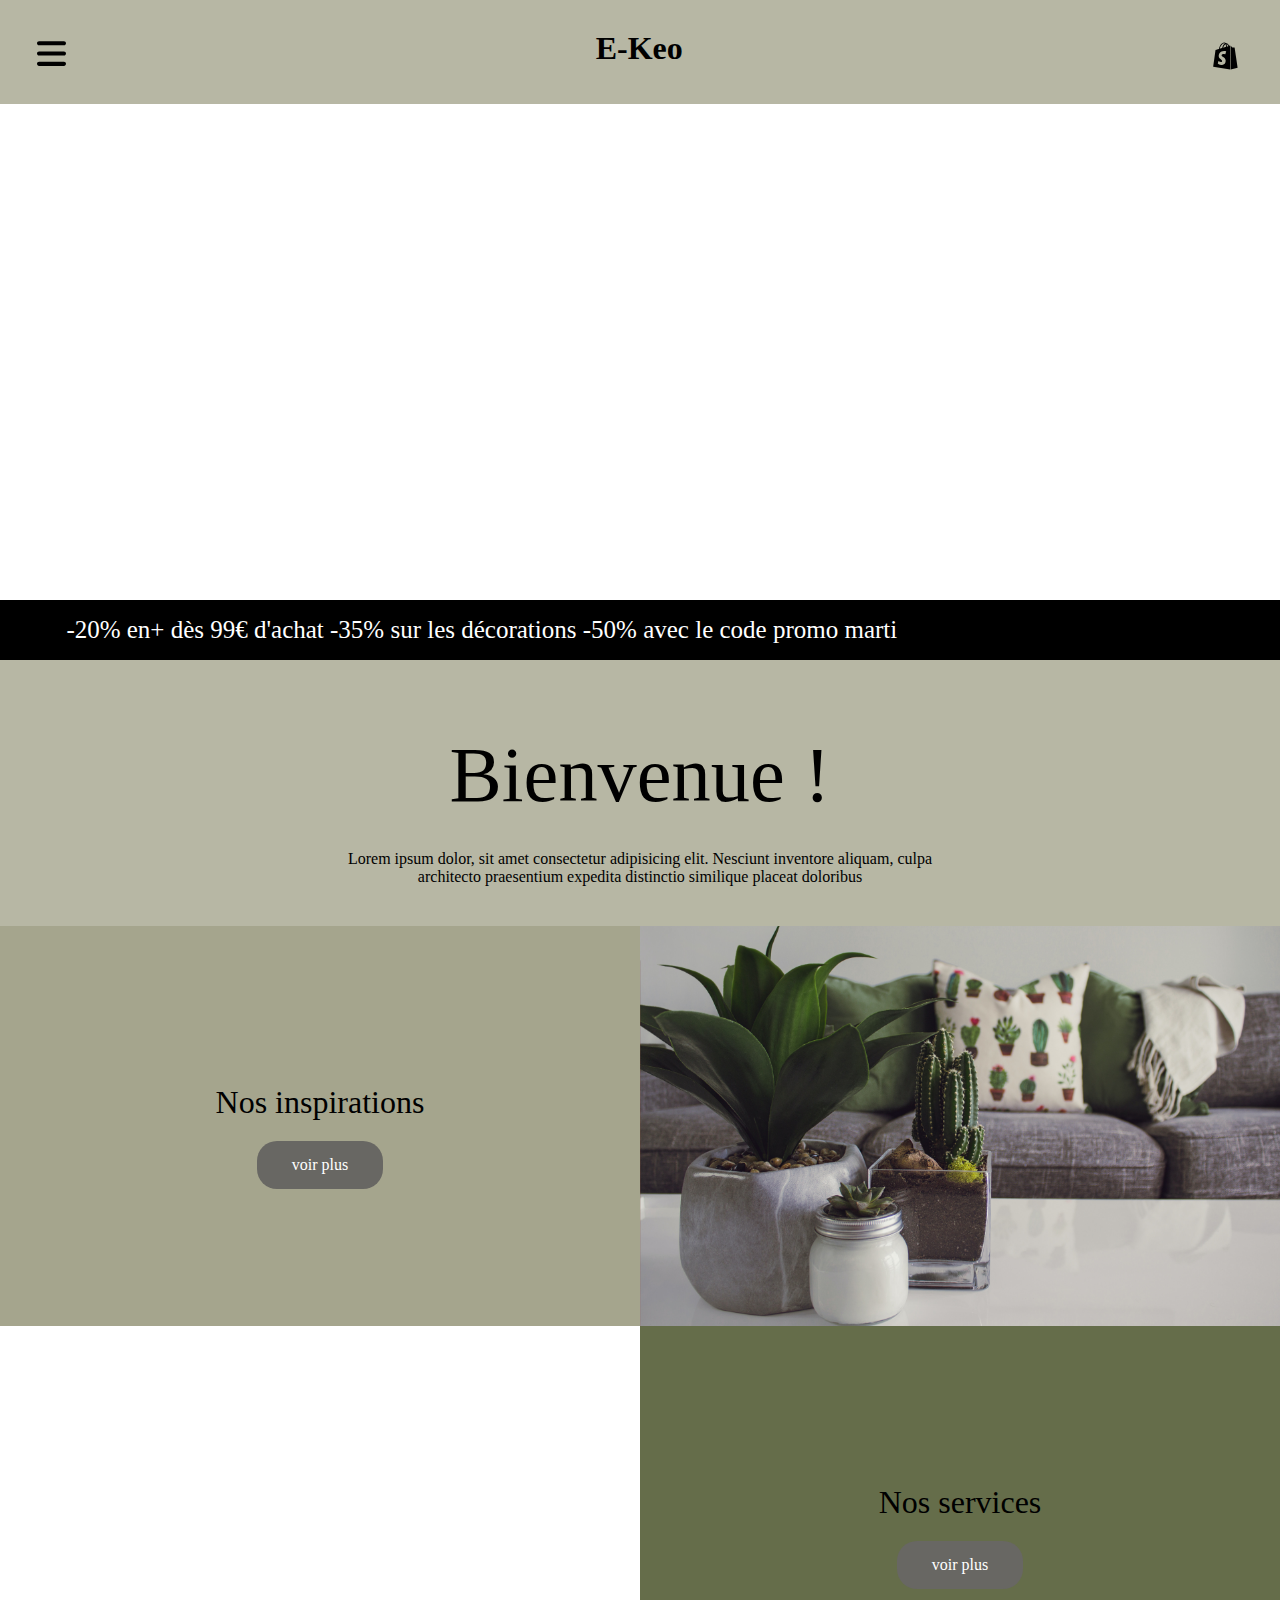
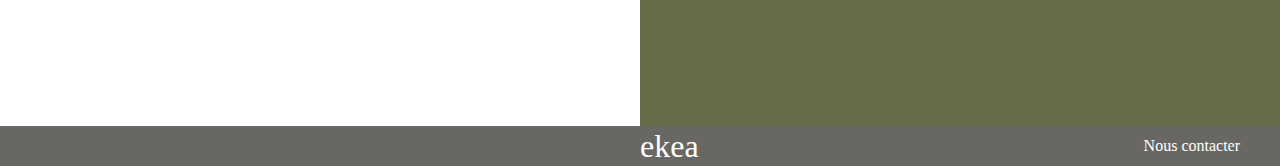
==== index.html @ 1bd83a03 "ekea" ====
<!DOCTYPE html>
<html lang="fr">

<head>
    <meta charset="UTF-8">
    <meta http-equiv="X-UA-Compatible" content="IE=edge">
    <meta name="viewport" content="width=device-width, initial-scale=1.0">
    <link type="text/css" rel="stylesheet"
        href="https://cdnjs.cloudflare.com/ajax/libs/font-awesome/6.4.0/css/all.min.css"
        integrity="sha512-iecdLmaskl7CVkqkXNQ/ZH/XLlvWZOJyj7Yy7tcenmpD1ypASozpmT/E0iPtmFIB46ZmdtAc9eNBvH0H/ZpiBw=="
        crossorigin="anonymous" referrerpolicy="no-referrer" />
    <script src="https://code.jquery.com/jquery-3.6.0.min.js"></script>
    <script src="./js/jquery.marquee.min.js"></script>
    <script src="./js/index.js" defer></script>
    <link rel="stylesheet" href="./css/index.css">
    <title>Accueil-Ekea</title>
</head>

<body>
    <!-- début hedear----------------------------------->
    <header>


        <div class="nav">
            <!-- The overlay -->
            <div id="myNav" class="overlay">

                <!-- Button to close the overlay navigation -->
                <a href="javascript:void(0)" class="closebtn" onclick="closeNav()">&times;</a>

                <!-- Overlay content -->
                <div class="overlay-content">
                    <nav>
                        <ul>
                            <li><a href="./index.html">Accueil</a></li>
                            <li><a href="./html/nos_inspirations.html">Inspirations</a></li>
                            <li><a href="./html/produits.html">Produits</a></li>
                            <li><a href="./html/nos_services.html">Nos Services</a></li>
                            <li><a href="./html/contact.html">Nous Contacter</a></li>
                        </ul>
                    </nav>
                    <div class="icons">
                        <i class="fa-brands fa-instagram"></i>
                        <i class="fa-brands fa-facebook-f"></i>
                        <i class="fa-brands fa-twitter"></i>
                    </div>
                    <footer>
                        <p>&copy; Copyright-Dario & Marti</p>
                    </footer>
                </div>

            </div>

            <!-- Use any element to open/show the overlay navigation menu -->
            <span onclick="openNav()"><img src="./icons/icon/bars-solid.svg" id="navbar"></span>
            <h1>E-Keo</h1>
            <img src="./icons/icon/shopify.svg" id="shopify">
        </div>
    </header>
    <main>
        <!-- création du text défilante en html -->
        <section class="scroll-Containertxt" id="text-container">
            <p id="scrolling-text"> -20% en+ dès 99€ d'achat -35% sur les décorations -50% avec le code promo marti</p>
        </section>
        <section class="welcome-block">
            <h2>bienvenue !</h2>
            <p>
                Lorem ipsum dolor, sit amet consectetur adipisicing elit. Nesciunt inventore aliquam, culpa architecto
                praesentium expedita distinctio similique placeat doloribus
            </p>
        </section>
        <!-- création des 4blocs en dessus de bienvenue -->
        <section class="blockpub">
            <div class="blockpub-item inspiration">
                <p>Nos inspirations</p>
                <a href="./html/nos_inspirations.html">voir plus</a>
            </div>
            <div class="blockpub-item canape">

            </div>
            <div class="blockpub-item carton">
            </div>
            <div class="blockpub-item service">
                <p>Nos services </p>
                <a href="./html/contact.html">voir plus</a>
            </div>
        </section>
    </main>
    <!-- début main----------------------------------->
    <!-- début footer--------------------------------->
    <footer>
        <div>
            <p class="foot">ekea</p>
            <a href="/html/contact.html">Nous contacter</a>
        </div>
    </footer>
    <!-- fin  footer----------------------------------->
</body>

</html>
---- css/index.css ----
* {
  margin: 0;
  padding: 0;
  box-sizing: border-box;
}

header{
  justify-content: space-between;
  background-color: white;
  height: 600px;
  background-image: url("../images/header.jpeg");
  background-repeat: no-repeat;
  background-position: center;
  background-size: cover;
}

/*Nav all*/

.nav{
  display: flex;
  justify-content: space-between;
  background-color: #b7b7a4;
  padding: 30px;
} 

/*Logo*/ 

header h1{
  text-align: center;
  font-family: 'Oswald';
  font-weight: 700;
}



/* The Overlay (background) */
.overlay {
  /* Height & width depends on how you want to reveal the overlay (see JS below) */   
  height: 100%;
  width: 0;
  position: fixed; /* Stay in place */
  z-index: 1; /* Sit on top */
  left: 0;
  top: 0;
  background-color: rgb(0,0,0); /* Black fallback color */
  background-color: rgba(0,0,0, 0.9); /* Black w/opacity */
  overflow-x: hidden; /* Disable horizontal scroll */
  transition: 0.5s; /* 0.5 second transition effect to slide in or slide down the overlay (height or width, depending on reveal) */
}

/* Position the content inside the overlay */
.overlay-content {
  position: relative;
  top: 25%; /* 25% from the top */
  width: 100%; /* 100% width */
  text-align: center; /* Centered text/links */
  margin-top: 30px; /* 30px top margin to avoid conflict with the close button on smaller screens */
  height: 70vh;
}

/* The navigation links inside the overlay */
.overlay a {
  padding: 8px;
  text-decoration: none;
  font-size: 36px;
  color: #818181;
  display: block; /* Display block instead of inline */
  transition: 0.3s; /* Transition effects on hover (color) */
}

/* When you mouse over the navigation links, change their color */
.overlay a:hover, .overlay a:focus {
  color: #f1f1f1;
}

/* Position the close button (top right corner) */
.overlay .closebtn {
  position: absolute;
  top: 20px;
  right: 45px;
  font-size: 60px;
}

/*icon nav*/

#navbar{
height: 40px;
padding-top: 20% ;
padding-left: 20%;
}

/*icon shop*/

#shopify{
  height: 40px;
  padding-top: 1%;
  padding-right: 1%;
  /* margin-right ;*/
}
.overlay-content footer{
background-color: transparent;
position: absolute;
bottom: 0;
left: 40%;
text-align: center;
}

.icons{
  display: flex; 
  justify-content: space-evenly;
  margin-top: 90px;
}
.fa-brands{
  color: white;
  font-size: 50px;
  

} 
/* fin header */

/* main */
.scroll-Containertxt {
  background-color: #000;
  width: 100%;
  height: 60px;
  display: flex;
  align-items: center;
  overflow: hidden;
}

.scroll-Containertxt p {
  color: #fff;
  font-size: 25px;
  white-space: nowrap;
}

.welcome-block {
  display: flex;
  flex-direction: column;
  align-items: center;
  background-color: #b7b7a4;
  padding: 40px 50px;
}

.welcome-block h2 {
  font-size: 4.9rem;
  font-weight: lighter;
  margin: 30px 0;
  text-transform: capitalize;
}

.welcome-block p {
  width: 50%;
  text-align: center;
}

/* pour la section */
.blockpub {
  display: flex;
  flex-wrap: wrap;
}

/* pour inspiration y compris le text */
.blockpub-item {
  width: 50%;
  height: 400px;
  display: flex;
  flex-direction: column;
  align-items: center;
  justify-content: center;
}

/* pour carton */
.carton {
  background-image: url("../images/header_contact.jpeg");
  background-repeat: no-repeat;
  background-position: center;
  background-size: cover;
}

/* pour canaapé */
.canape {
  background-image: url("../images/img5.jpeg");
  background-repeat: no-repeat;
  background-position: center;
  background-size: cover;
}

.service {
  background-color: #656d4a;
}

.inspiration {
  background-color: #a5a58d;
}

/* pour le text de inspiration */
.blockpub-item p {
  font-size: 2rem;
  margin: 20px 0;
}

/* pour le a (href) de inspiration text avec */
.blockpub-item a {
  display: inline-block;
  background-color: #686763;
  color: #fff;
  padding: 15px 35px;
  border-radius: 20px;
}

/* pour enlever le souligne du text de voir plus */
a {
  text-decoration: none;
}
/* fin main */

/* footer */
footer {
  position: relative;
  height: 40px;
  background-color: #686763;
  color: #fff;
}

footer a {
  text-align: center;
  color: #fff;
}

footer > div {
  position: absolute;
  right: 0;
  display: flex;
  justify-content: space-between;
  width: 50%;
  padding: 0px 40px 0px 0px;
  height: 100%;
  align-items: center;
}

footer p {
  font-size: 2em;
}
/* fin footer */

/* responsive */
@media screen and (max-width: 480px) {
  .blockpub {
    flex-direction: column;
  }
  .blockpub-item {
    width: 100%;
  }
}
/* 
@media screen and (min-width: 768px) and (max-width: 900px) {
  .body {
    display: block;
  }

  .main {
    width: 100%;
  }

  .blockpub {
    text-align: center;
    overflow: hidden;
  }
}

@media screen and (min-width: 900px) and (max-width: 1024px) {
  .body {
    display: block;
  }

  .main {
    width: 100%;
  }

  .blockpub {
    text-align: center;
    overflow: hidden;
  }
} */
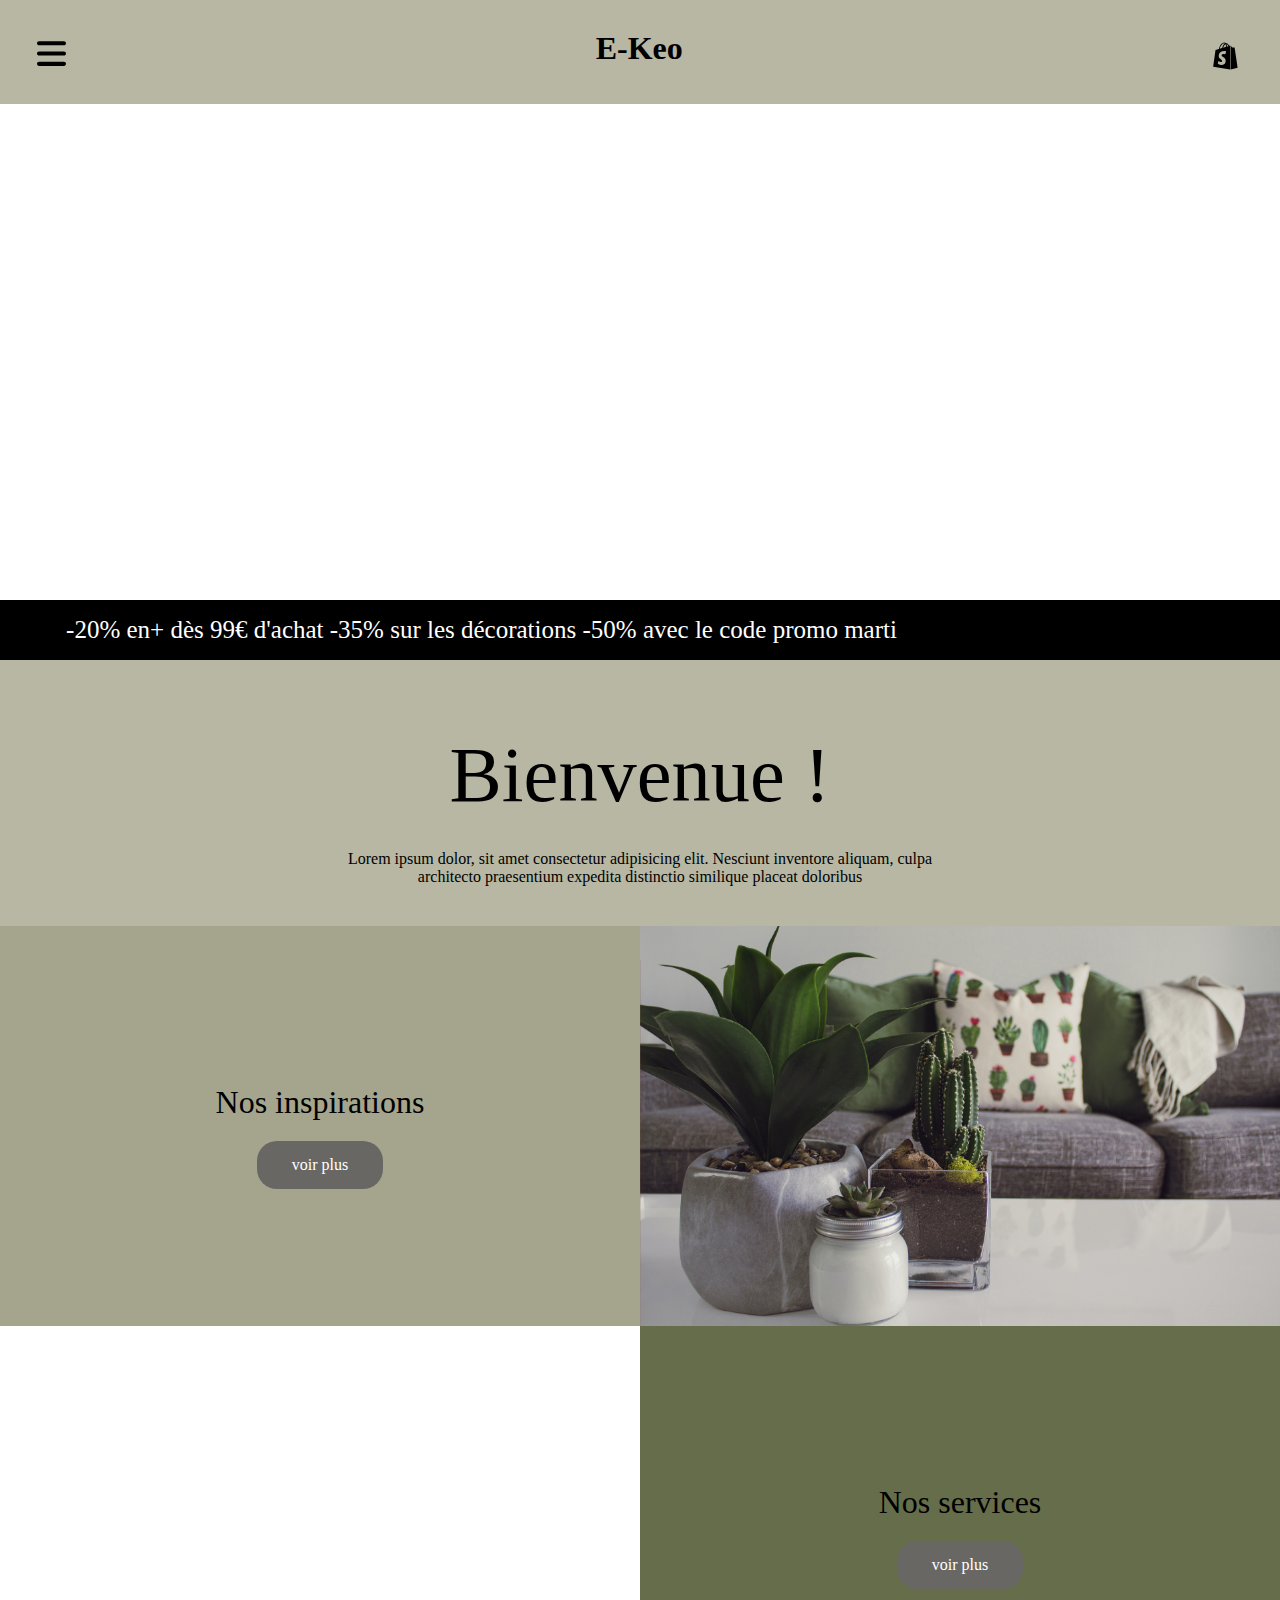
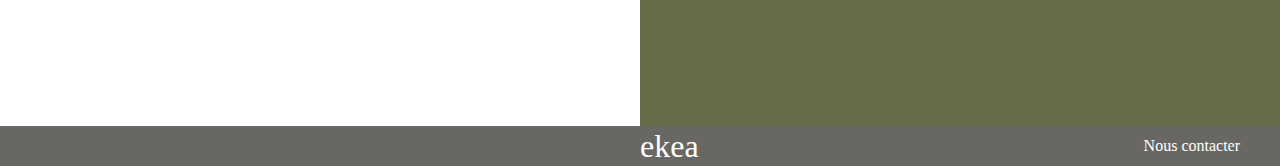
==== commit 7d819505: "ekea" ====
--- a/index.html
+++ b/index.html
@@ -35,8 +35,8 @@
                             <li><a href="./index.html">Accueil</a></li>
                             <li><a href="./html/nos_inspirations.html">Inspirations</a></li>
                             <li><a href="./html/produits.html">Produits</a></li>
-                            <li><a href="./html/nos_services.html">Nos Services</a></li>
-                            <li><a href="./html/contact.html">Nous Contacter</a></li>
+                            <li><a href="./html/apropos_de_nous.html">À propos de nous</a></li>
+                            
                         </ul>
                     </nav>
                     <div class="icons">
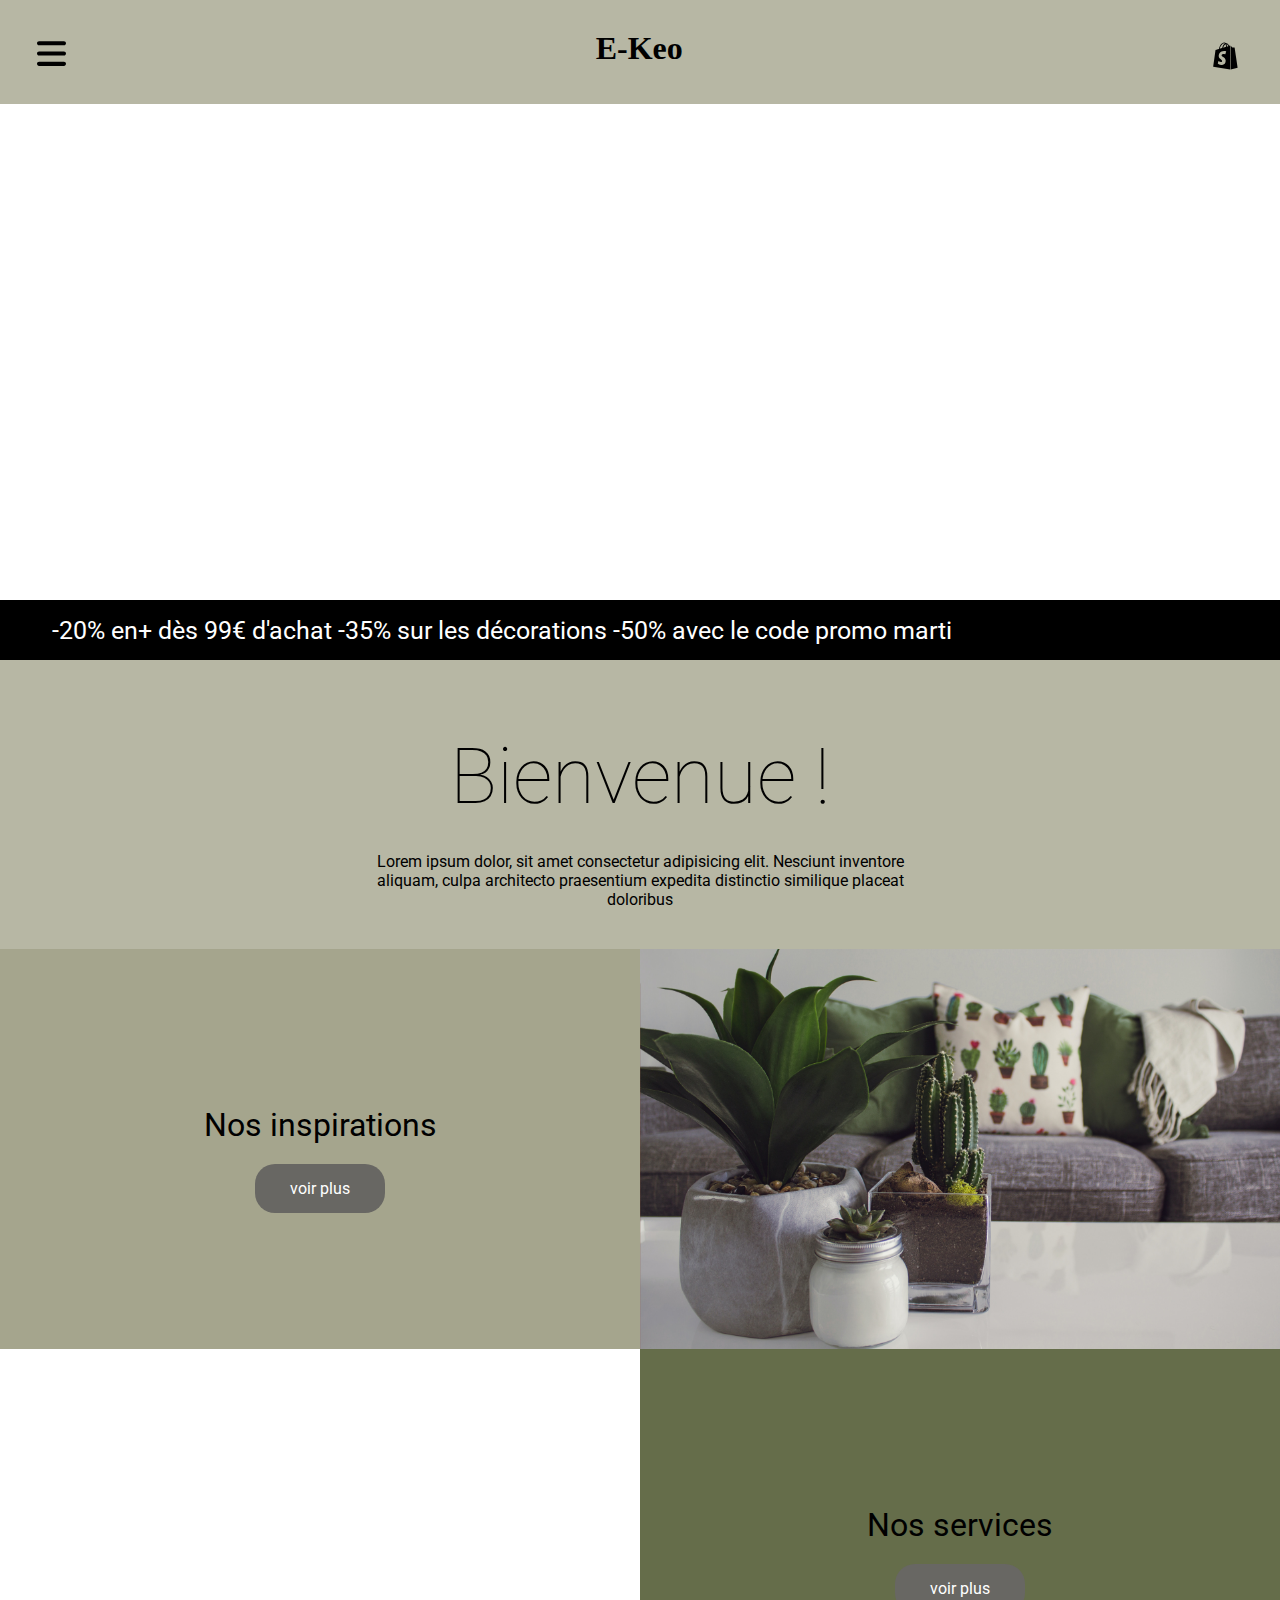
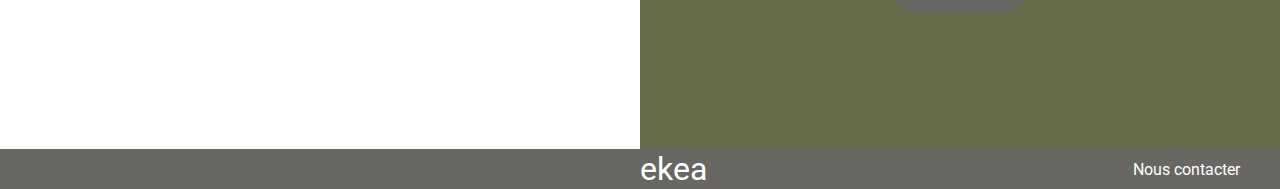
==== commit 2f5f2d1e: "ikea" ====
--- a/index.html
+++ b/index.html
@@ -9,6 +9,8 @@
         href="https://cdnjs.cloudflare.com/ajax/libs/font-awesome/6.4.0/css/all.min.css"
         integrity="sha512-iecdLmaskl7CVkqkXNQ/ZH/XLlvWZOJyj7Yy7tcenmpD1ypASozpmT/E0iPtmFIB46ZmdtAc9eNBvH0H/ZpiBw=="
         crossorigin="anonymous" referrerpolicy="no-referrer" />
+        <!-- lien pour ajouter police -->
+        <link href="https://fonts.googleapis.com/css?family=Roboto" rel="stylesheet">
     <script src="https://code.jquery.com/jquery-3.6.0.min.js"></script>
     <script src="./js/jquery.marquee.min.js"></script>
     <script src="./js/index.js" defer></script>
--- a/css/index.css
+++ b/css/index.css
@@ -3,6 +3,13 @@
   padding: 0;
   box-sizing: border-box;
 }
+
+
+/* mettre la police sur ma page  */
+body{
+	font-family: 'Roboto', Arial, sans-serif;
+}
+
 
 header{
   justify-content: space-between;
